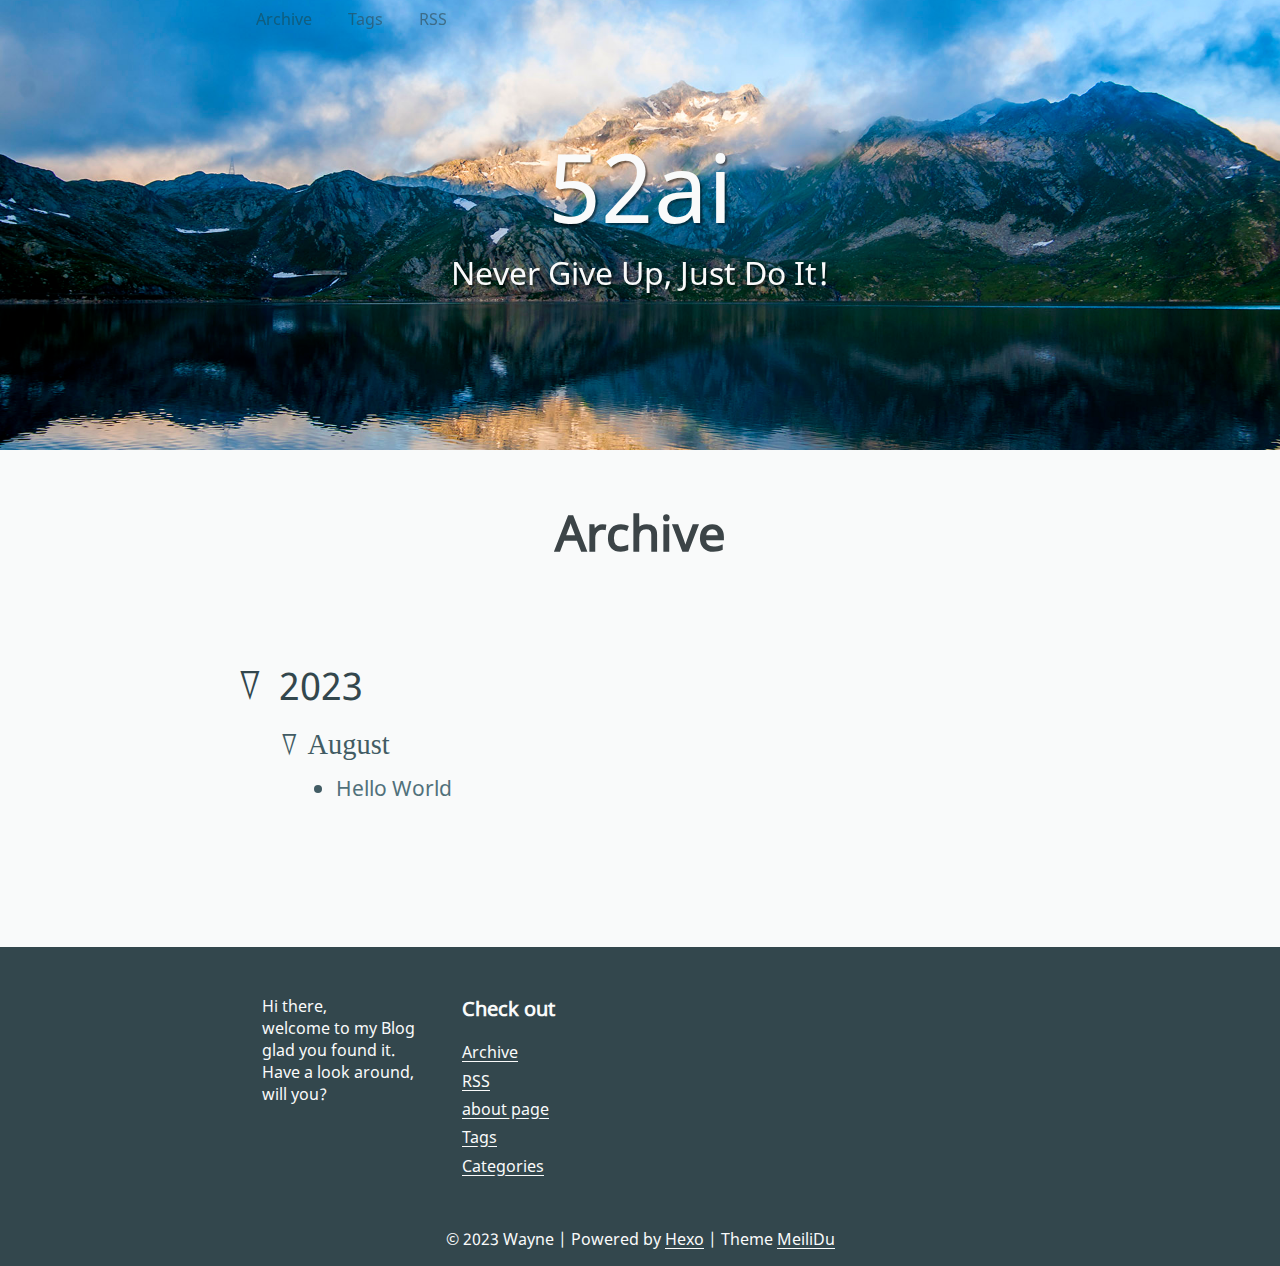
==== archives/index.html @ 832b268b "Site updated: 2023-08-03 15:36:37" ====
<!DOCTYPE html>
<html>

<head>
	<meta charset="utf-8">
	<meta name="viewport" content="width=device-width, initial-scale=1, maximum-scale=1">
	<meta name="theme-color" content="#33474d">
	<title>52ai</title>
	<link rel="stylesheet" href="/css/style.css" />
	
      <link rel="alternate" href="/atom.xml" title="52ai" type="application/atom+xml">
    
<meta name="generator" content="Hexo 6.3.0"></head>

<body>

	<header class="header">
		<nav class="header__nav">
			
				<a href="/archives" class="header__link">Archive</a>
			
				<a href="/tags" class="header__link">Tags</a>
			
				<a href="/atom.xml" class="header__link">RSS</a>
			
		</nav>
		<h1 class="header__title"><a href="/">52ai</a></h1>
		<h2 class="header__subtitle">Never Give Up, Just Do It!</h2>
	</header>

	<main>
		<h1>Archive</h1>





<ul class="archive">
	
	
		<li class="archive__year archive__expendable ">
			<span>2023</span>
			<ul>
				
					<li class="archive__month archive__expendable">
						<span>August</span>
						<ul>
							
								<li class="archive__entry"><a href="/2023/08/03/hello-world/">Hello World</a></li>
							
						</ul>
					</li>

				
			</ul>
		</li>
		
	
</ul>

<script>
	const expandables = document.querySelectorAll('.archive__expendable')
	for(let i = 0; i < expandables.length; i++) {
		expandables[i].addEventListener('click', (e) => {
			e.stopPropagation()
			expandables[i].classList.toggle('archive__expendable_collapsed')
		})
	}
</script>

	</main>

	<footer class="footer">
	<div class="footer-content">
		
	      <div class="footer__element">
	<p>Hi there, <br />welcome to my Blog glad you found it. Have a look around, will you?</p>
</div>

	    
	      <div class="footer__element">
	<h5>Check out</h5>
	<ul class="footer-links">
		<li class="footer-links__link"><a href="/archives">Archive</a></li>
		
		  <li class="footer-links__link"><a href="/atom.xml">RSS</a></li>
	    
		<li class="footer-links__link"><a href="/about">about page</a></li>
		<li class="footer-links__link"><a href="/tags">Tags</a></li>
		<li class="footer-links__link"><a href="/categories">Categories</a></li>
	</ul>
</div>

	    

		<div class="footer-credit">
			<span>© 2023 Wayne | Powered by <a target="_blank" rel="noopener" href="https://hexo.io/">Hexo</a> | Theme <a target="_blank" rel="noopener" href="https://github.com/HoverBaum/meilidu-hexo">MeiliDu</a></span>
		</div>

	</div>


</footer>



</body>

</html>
---- css/style.css ----
@font-face {
  font-family: "Noto Sans";
  src: url("fonts/Noto_Sans/NotoSans-Regular.ttf");
  font-weight: normal;
}
@font-face {
  font-family: "Noto Sans";
  src: url("fonts/Noto_Sans/NotoSans-Italic.ttf");
  font-style: italic;
}
@font-face {
  font-family: "Noto Serif";
  src: url("fonts/Noto_Serif/NotoSerif-Regular.ttf");
  font-style: normal;
}
@font-face {
  font-familiy: "Inconsolata";
  src: url("fonts/Inconsolata/Inconsolata-Regular.ttf");
}
html {
  font-size: 1em;
}
h1 {
  font-size: 3.0517578125em;
}
h2 {
  font-size: 2.44140625em;
}
h3 {
  font-size: 1.953125em;
}
h4 {
  font-size: 1.5625em;
}
h5 {
  font-size: 1.25em;
}
p {
  font-size: 1em;
}
@font-face {
  font-family: "Noto Sans";
  src: url("fonts/Noto_Sans/NotoSans-Regular.ttf");
  font-weight: normal;
}
@font-face {
  font-family: "Noto Sans";
  src: url("fonts/Noto_Sans/NotoSans-Italic.ttf");
  font-style: italic;
}
@font-face {
  font-family: "Noto Serif";
  src: url("fonts/Noto_Serif/NotoSerif-Regular.ttf");
  font-style: normal;
}
@font-face {
  font-familiy: "Inconsolata";
  src: url("fonts/Inconsolata/Inconsolata-Regular.ttf");
}
::-webkit-scrollbar {
  width: 0.5rem;
}
height: 0.5rem,
::-webkit-scrollbar-track {
  background-color: #f9fafa;
}
::-webkit-scrollbar-thumb {
  background-color: #33474d;
}
@font-face {
  font-family: "Noto Sans";
  src: url("fonts/Noto_Sans/NotoSans-Regular.ttf");
  font-weight: normal;
}
@font-face {
  font-family: "Noto Sans";
  src: url("fonts/Noto_Sans/NotoSans-Italic.ttf");
  font-style: italic;
}
@font-face {
  font-family: "Noto Serif";
  src: url("fonts/Noto_Serif/NotoSerif-Regular.ttf");
  font-style: normal;
}
@font-face {
  font-familiy: "Inconsolata";
  src: url("fonts/Inconsolata/Inconsolata-Regular.ttf");
}
article {
  width: 50rem;
  max-width: 100%;
  text-align: justify;
  margin: 0 2rem;
  margin-bottom: 2rem;
  position: relative;
}
@media only screen and (max-width: 40em) {
  article {
    width: 90%;
  }
  article h1 {
    overflow: hidden;
  }
  article p a {
    word-break: normal;
  }
  p a,
  blockquote a,
  figure a {
    word-break: break-all;
  }
}
article h1 {
  font-family: "Noto Serif", serif;
}
h1,
h2,
strong {
  color: #3c4447;
}
h1 a,
h2 a,
h3 a,
h4 a,
h5 a {
  font-style: normal;
}
h1,
h2,
h3,
h4,
h5 {
  margin-top: 1em;
  margin-bottom: 1rem;
  text-align: left;
}
article a {
  text-shadow: 0.03em 0 #f9fafa, -0.03em 0 #f9fafa, 0 0.03em #f9fafa, 0 -0.03em #f9fafa, 0.06em 0 #f9fafa, -0.06em 0 #f9fafa, 0.09em 0 #f9fafa, -0.09em 0 #f9fafa, 0.12em 0 #f9fafa, -0.12em 0 #f9fafa, 0.15em 0 #f9fafa, -0.15em 0 #f9fafa;
  background-image: linear-gradient(#33474d, #33474d);
  background-size: 1px 1px;
  background-repeat: repeat-x;
  background-position: 0% 95%;
  color: #33474d;
  text-decoration: none;
}
article a::selection {
  text-shadow: 0.03em 0 #33474d, -0.03em 0 #33474d, 0 0.03em #33474d, 0 -0.03em #33474d, 0.06em 0 #33474d, -0.06em 0 #33474d, 0.09em 0 #33474d, -0.09em 0 #33474d, 0.12em 0 #33474d, -0.12em 0 #33474d, 0.15em 0 #33474d, -0.15em 0 #33474d;
  background: #33474d;
}
article a::-moz-selection {
  text-shadow: 0.03em 0 #33474d, -0.03em 0 #33474d, 0 0.03em #33474d, 0 -0.03em #33474d, 0.06em 0 #33474d, -0.06em 0 #33474d, 0.09em 0 #33474d, -0.09em 0 #33474d, 0.12em 0 #33474d, -0.12em 0 #33474d, 0.15em 0 #33474d, -0.15em 0 #33474d;
  background: #33474d;
}
article a *,
article a *:after,
article a:after,
article a *:before,
article a:before {
  text-shadow: none;
}
article a:visited {
  color: #33474d;
}
article:hover .article__read-more-link {
  text-shadow: 0.03em 0 #f9fafa, -0.03em 0 #f9fafa, 0 0.03em #f9fafa, 0 -0.03em #f9fafa, 0.06em 0 #f9fafa, -0.06em 0 #f9fafa, 0.09em 0 #f9fafa, -0.09em 0 #f9fafa, 0.12em 0 #f9fafa, -0.12em 0 #f9fafa, 0.15em 0 #f9fafa, -0.15em 0 #f9fafa;
  background-image: linear-gradient(#0ba6d7, #0ba6d7);
  background-size: 1px 1px;
  background-repeat: repeat-x;
  background-position: 0% 95%;
  color: #0ba6d7;
  text-decoration: none;
}
article:hover .article__read-more-link::selection {
  text-shadow: 0.03em 0 #0ba6d7, -0.03em 0 #0ba6d7, 0 0.03em #0ba6d7, 0 -0.03em #0ba6d7, 0.06em 0 #0ba6d7, -0.06em 0 #0ba6d7, 0.09em 0 #0ba6d7, -0.09em 0 #0ba6d7, 0.12em 0 #0ba6d7, -0.12em 0 #0ba6d7, 0.15em 0 #0ba6d7, -0.15em 0 #0ba6d7;
  background: #0ba6d7;
}
article:hover .article__read-more-link::-moz-selection {
  text-shadow: 0.03em 0 #0ba6d7, -0.03em 0 #0ba6d7, 0 0.03em #0ba6d7, 0 -0.03em #0ba6d7, 0.06em 0 #0ba6d7, -0.06em 0 #0ba6d7, 0.09em 0 #0ba6d7, -0.09em 0 #0ba6d7, 0.12em 0 #0ba6d7, -0.12em 0 #0ba6d7, 0.15em 0 #0ba6d7, -0.15em 0 #0ba6d7;
  background: #0ba6d7;
}
article:hover .article__read-more-link *,
article:hover .article__read-more-link *:after,
article:hover .article__read-more-link:after,
article:hover .article__read-more-link *:before,
article:hover .article__read-more-link:before {
  text-shadow: none;
}
article:hover .article__read-more-link:visited {
  color: #0ba6d7;
}
@media only screen and (max-width: 64em) {
  article .article__read-more-link {
    text-shadow: 0.03em 0 #f9fafa, -0.03em 0 #f9fafa, 0 0.03em #f9fafa, 0 -0.03em #f9fafa, 0.06em 0 #f9fafa, -0.06em 0 #f9fafa, 0.09em 0 #f9fafa, -0.09em 0 #f9fafa, 0.12em 0 #f9fafa, -0.12em 0 #f9fafa, 0.15em 0 #f9fafa, -0.15em 0 #f9fafa;
    background-image: linear-gradient(#0ba6d7, #0ba6d7);
    background-size: 1px 1px;
    background-repeat: repeat-x;
    background-position: 0% 95%;
    color: #0ba6d7;
    text-decoration: none;
  }
  article .article__read-more-link::selection {
    text-shadow: 0.03em 0 #0ba6d7, -0.03em 0 #0ba6d7, 0 0.03em #0ba6d7, 0 -0.03em #0ba6d7, 0.06em 0 #0ba6d7, -0.06em 0 #0ba6d7, 0.09em 0 #0ba6d7, -0.09em 0 #0ba6d7, 0.12em 0 #0ba6d7, -0.12em 0 #0ba6d7, 0.15em 0 #0ba6d7, -0.15em 0 #0ba6d7;
    background: #0ba6d7;
  }
  article .article__read-more-link::-moz-selection {
    text-shadow: 0.03em 0 #0ba6d7, -0.03em 0 #0ba6d7, 0 0.03em #0ba6d7, 0 -0.03em #0ba6d7, 0.06em 0 #0ba6d7, -0.06em 0 #0ba6d7, 0.09em 0 #0ba6d7, -0.09em 0 #0ba6d7, 0.12em 0 #0ba6d7, -0.12em 0 #0ba6d7, 0.15em 0 #0ba6d7, -0.15em 0 #0ba6d7;
    background: #0ba6d7;
  }
  article .article__read-more-link *,
  article .article__read-more-link *:after,
  article .article__read-more-link:after,
  article .article__read-more-link *:before,
  article .article__read-more-link:before {
    text-shadow: none;
  }
  article .article__read-more-link:visited {
    color: #0ba6d7;
  }
}
article h1 a:hover {
  text-shadow: 0.03em 0 #f9fafa, -0.03em 0 #f9fafa, 0 0.03em #f9fafa, 0 -0.03em #f9fafa, 0.06em 0 #f9fafa, -0.06em 0 #f9fafa, 0.09em 0 #f9fafa, -0.09em 0 #f9fafa, 0.12em 0 #f9fafa, -0.12em 0 #f9fafa, 0.15em 0 #f9fafa, -0.15em 0 #f9fafa;
  background-image: linear-gradient(#3c4447, #3c4447);
  background-size: 1px 1px;
  background-repeat: repeat-x;
  background-position: 0% 95%;
  color: #3c4447;
  text-decoration: none;
}
article h1 a:hover::selection {
  text-shadow: 0.03em 0 #3c4447, -0.03em 0 #3c4447, 0 0.03em #3c4447, 0 -0.03em #3c4447, 0.06em 0 #3c4447, -0.06em 0 #3c4447, 0.09em 0 #3c4447, -0.09em 0 #3c4447, 0.12em 0 #3c4447, -0.12em 0 #3c4447, 0.15em 0 #3c4447, -0.15em 0 #3c4447;
  background: #3c4447;
}
article h1 a:hover::-moz-selection {
  text-shadow: 0.03em 0 #3c4447, -0.03em 0 #3c4447, 0 0.03em #3c4447, 0 -0.03em #3c4447, 0.06em 0 #3c4447, -0.06em 0 #3c4447, 0.09em 0 #3c4447, -0.09em 0 #3c4447, 0.12em 0 #3c4447, -0.12em 0 #3c4447, 0.15em 0 #3c4447, -0.15em 0 #3c4447;
  background: #3c4447;
}
article h1 a:hover *,
article h1 a:hover *:after,
article h1 a:hover:after,
article h1 a:hover *:before,
article h1 a:hover:before {
  text-shadow: none;
}
article h1 a:hover:visited {
  color: #3c4447;
}
article h1 a {
  background: inherit;
}
ul,
ol {
  margin: 0.5rem 0;
}
li {
  padding: 0.2rem 0;
}
.figure {
  margin: 2rem 0;
}
.figure__caption {
  text-align: center;
  font-size: 0.8em;
  margin-top: 0.2em;
}
img {
  max-width: 100%;
  margin: 0 auto;
  display: block;
  border-radius: 0.2rem;
}
.highlight {
  margin: 0;
  margin-bottom: 1rem;
}
blockquote {
  color: #3c4447;
  border-left: 0.7rem solid #2a4a54;
  margin: 2rem 1rem;
  padding: 0.5rem 1rem;
  quotes: "\201C" "\201D" "\2018" "\2019";
}
blockquote:before {
  color: #2a4a54;
  content: "\201C" /*Unicode for Left Double Quote*/;
  font-size: 4em;
  line-height: 0.1em;
  margin-right: 0.25em;
  vertical-align: -0.4em;
}
blockquote p {
  display: inline;
  font-family: "Noto Serif", serif;
}
blockquote cite:before {
  content: "\2014 \2009";
}
article:hover blockquote a {
  color: currentColor;
}
article blockquote a:hover {
  text-shadow: 0.03em 0 #f9fafa, -0.03em 0 #f9fafa, 0 0.03em #f9fafa, 0 -0.03em #f9fafa, 0.06em 0 #f9fafa, -0.06em 0 #f9fafa, 0.09em 0 #f9fafa, -0.09em 0 #f9fafa, 0.12em 0 #f9fafa, -0.12em 0 #f9fafa, 0.15em 0 #f9fafa, -0.15em 0 #f9fafa;
  background-image: linear-gradient(#0ba6d7, #0ba6d7);
  background-size: 1px 1px;
  background-repeat: repeat-x;
  background-position: 0% 95%;
  color: #0ba6d7;
  text-decoration: none;
}
article blockquote a:hover::selection {
  text-shadow: 0.03em 0 #0ba6d7, -0.03em 0 #0ba6d7, 0 0.03em #0ba6d7, 0 -0.03em #0ba6d7, 0.06em 0 #0ba6d7, -0.06em 0 #0ba6d7, 0.09em 0 #0ba6d7, -0.09em 0 #0ba6d7, 0.12em 0 #0ba6d7, -0.12em 0 #0ba6d7, 0.15em 0 #0ba6d7, -0.15em 0 #0ba6d7;
  background: #0ba6d7;
}
article blockquote a:hover::-moz-selection {
  text-shadow: 0.03em 0 #0ba6d7, -0.03em 0 #0ba6d7, 0 0.03em #0ba6d7, 0 -0.03em #0ba6d7, 0.06em 0 #0ba6d7, -0.06em 0 #0ba6d7, 0.09em 0 #0ba6d7, -0.09em 0 #0ba6d7, 0.12em 0 #0ba6d7, -0.12em 0 #0ba6d7, 0.15em 0 #0ba6d7, -0.15em 0 #0ba6d7;
  background: #0ba6d7;
}
article blockquote a:hover *,
article blockquote a:hover *:after,
article blockquote a:hover:after,
article blockquote a:hover *:before,
article blockquote a:hover:before {
  text-shadow: none;
}
article blockquote a:hover:visited {
  color: #0ba6d7;
}
table {
  width: 100%;
  border-spacing: 0;
}
table th {
  border-bottom: 1px solid #3c4447;
  padding: 0.8rem;
}
table td {
  padding: 0.8rem;
  border-bottom: 1px solid #d6dbdc;
}
table tbody tr:hover {
  background-color: #e4f7fe;
}
.article__tag-link:before {
  content: '#';
}
.article__infos {
  font-size: 0.7rem;
  position: absolute;
  left: -8.5rem;
  width: 8rem;
  text-align: right;
}
.article__infos a {
  text-shadow: none;
  background: inherit;
}
@media only screen and (max-width: 64em) {
  .article__infos {
    position: relative;
    left: 0;
    text-align: left;
    width: auto;
  }
  .article__infos br {
    display: none;
  }
  .article__infos span {
    margin-right: 1em;
  }
}
.post__info span {
  margin-right: 1em;
}
iframe {
  width: 100%;
  height: 28.125rem;
}
.pullquote {
  width: 45%;
  margin: 0;
}
.pullquote.left {
  margin-left: 0.5em;
  margin-right: 1em;
  float: left;
}
.pullquote.right {
  margin-left: 1em;
  margin-right: 0.5em;
  float: right;
}
article .different-posts {
  margin-top: 4rem;
}
@font-face {
  font-family: "Noto Sans";
  src: url("fonts/Noto_Sans/NotoSans-Regular.ttf");
  font-weight: normal;
}
@font-face {
  font-family: "Noto Sans";
  src: url("fonts/Noto_Sans/NotoSans-Italic.ttf");
  font-style: italic;
}
@font-face {
  font-family: "Noto Serif";
  src: url("fonts/Noto_Serif/NotoSerif-Regular.ttf");
  font-style: normal;
}
@font-face {
  font-familiy: "Inconsolata";
  src: url("fonts/Inconsolata/Inconsolata-Regular.ttf");
}
.header {
  background-image: url("../img/header.jpg");
  background-position: center;
  background-repeat: no-repeat;
  background-size: cover;
  width: 100%;
  height: 50vh;
  display: block;
  box-sizing: border-box;
  -webkit-filter: saturate(120%);
  -moz-filter: saturate(120%);
  filter: saturate(120%);
  position: relative;
}
@media only screen and (orientation: landscape) and (max-width: 64em) {
  .header {
    height: 100vh;
  }
}
.header__title {
  font-size: 6rem;
  text-align: center;
  color: #f9fafa;
  text-shadow: 2px 2px 2px rgba(0,0,0,0.5);
  margin: 0;
  padding: 0;
  font-weight: 300;
  margin-top: 10vh;
}
@media only screen and (max-width: 40em) {
  .header__title {
    font-size: 4rem;
  }
  .header__subtitle {
    font-size: 1.5rem;
  }
}
.header__title a {
  color: #f9fafa;
}
.header__title a:hover {
  text-shadow: 0.03em 0 rgba(0,0,0,0), -0.03em 0 rgba(0,0,0,0), 0 0.03em rgba(0,0,0,0), 0 -0.03em rgba(0,0,0,0), 0.06em 0 rgba(0,0,0,0), -0.06em 0 rgba(0,0,0,0), 0.09em 0 rgba(0,0,0,0), -0.09em 0 rgba(0,0,0,0), 0.12em 0 rgba(0,0,0,0), -0.12em 0 rgba(0,0,0,0), 0.15em 0 rgba(0,0,0,0), -0.15em 0 rgba(0,0,0,0);
  background-image: linear-gradient(#f9fafa, #f9fafa);
  background-size: 1px 1px;
  background-repeat: repeat-x;
  background-position: 0% 95%;
  color: #f9fafa;
  text-decoration: none;
}
.header__title a:hover::selection {
  text-shadow: 0.03em 0 #f9fafa, -0.03em 0 #f9fafa, 0 0.03em #f9fafa, 0 -0.03em #f9fafa, 0.06em 0 #f9fafa, -0.06em 0 #f9fafa, 0.09em 0 #f9fafa, -0.09em 0 #f9fafa, 0.12em 0 #f9fafa, -0.12em 0 #f9fafa, 0.15em 0 #f9fafa, -0.15em 0 #f9fafa;
  background: #f9fafa;
}
.header__title a:hover::-moz-selection {
  text-shadow: 0.03em 0 #f9fafa, -0.03em 0 #f9fafa, 0 0.03em #f9fafa, 0 -0.03em #f9fafa, 0.06em 0 #f9fafa, -0.06em 0 #f9fafa, 0.09em 0 #f9fafa, -0.09em 0 #f9fafa, 0.12em 0 #f9fafa, -0.12em 0 #f9fafa, 0.15em 0 #f9fafa, -0.15em 0 #f9fafa;
  background: #f9fafa;
}
.header__title a:hover *,
.header__title a:hover *:after,
.header__title a:hover:after,
.header__title a:hover *:before,
.header__title a:hover:before {
  text-shadow: none;
}
.header__title a:hover:visited {
  color: #f9fafa;
}
.header__subtitle {
  margin: 0;
  padding: 0;
  font-size: 2rem;
  text-align: center;
  color: #f9fafa;
  text-shadow: 2px 2px 2px rgba(0,0,0,0.5);
  font-weight: 300;
}
.header__nav {
  width: 50rem;
  max-width: 100%;
  margin: 0 auto;
  margin-top: 0.5rem;
}
.header__link {
  margin: 0 1rem;
  opacity: 0.6;
}
.header__link:hover {
  text-shadow: 0.03em 0 rgba(0,0,0,0), -0.03em 0 rgba(0,0,0,0), 0 0.03em rgba(0,0,0,0), 0 -0.03em rgba(0,0,0,0), 0.06em 0 rgba(0,0,0,0), -0.06em 0 rgba(0,0,0,0), 0.09em 0 rgba(0,0,0,0), -0.09em 0 rgba(0,0,0,0), 0.12em 0 rgba(0,0,0,0), -0.12em 0 rgba(0,0,0,0), 0.15em 0 rgba(0,0,0,0), -0.15em 0 rgba(0,0,0,0);
  background-image: linear-gradient(#33474d, #33474d);
  background-size: 1px 1px;
  background-repeat: repeat-x;
  background-position: 0% 95%;
  color: #33474d;
  text-decoration: none;
  opacity: 1;
}
.header__link:hover::selection {
  text-shadow: 0.03em 0 #33474d, -0.03em 0 #33474d, 0 0.03em #33474d, 0 -0.03em #33474d, 0.06em 0 #33474d, -0.06em 0 #33474d, 0.09em 0 #33474d, -0.09em 0 #33474d, 0.12em 0 #33474d, -0.12em 0 #33474d, 0.15em 0 #33474d, -0.15em 0 #33474d;
  background: #33474d;
}
.header__link:hover::-moz-selection {
  text-shadow: 0.03em 0 #33474d, -0.03em 0 #33474d, 0 0.03em #33474d, 0 -0.03em #33474d, 0.06em 0 #33474d, -0.06em 0 #33474d, 0.09em 0 #33474d, -0.09em 0 #33474d, 0.12em 0 #33474d, -0.12em 0 #33474d, 0.15em 0 #33474d, -0.15em 0 #33474d;
  background: #33474d;
}
.header__link:hover *,
.header__link:hover *:after,
.header__link:hover:after,
.header__link:hover *:before,
.header__link:hover:before {
  text-shadow: none;
}
.header__link:hover:visited {
  color: #33474d;
}
@font-face {
  font-family: "Noto Sans";
  src: url("fonts/Noto_Sans/NotoSans-Regular.ttf");
  font-weight: normal;
}
@font-face {
  font-family: "Noto Sans";
  src: url("fonts/Noto_Sans/NotoSans-Italic.ttf");
  font-style: italic;
}
@font-face {
  font-family: "Noto Serif";
  src: url("fonts/Noto_Serif/NotoSerif-Regular.ttf");
  font-style: normal;
}
@font-face {
  font-familiy: "Inconsolata";
  src: url("fonts/Inconsolata/Inconsolata-Regular.ttf");
}
.footer {
  background-color: #33474d;
  color: #f9fafa;
  padding-top: 2rem;
  padding-bottom: 1rem;
  display: flex;
  flex-direction: row;
  justify-content: center;
}
.footer p {
  margin: 0;
  max-width: 100%;
}
.footer-content {
  display: flex;
  flex-direction: row;
  justify-content: flex-start;
  flex-wrap: wrap;
  width: contentWidth;
}
.footer__element {
  padding: 1rem;
  width: 12.5rem;
  box-sizing: border-box;
}
.footer__element h5 {
  margin-top: 0;
}
@media only screen and (max-width: 40em) {
  .footer__element {
    width: 100%;
    font-size: 1.2rem;
  }
}
@media only screen and (min-width: 40.063em) and (max-width: 64em) {
  .footer__element {
    width: 50%;
    font-size: 1.2rem;
  }
}
.footer-links {
  margin: 0;
  padding: 0;
}
.footer-links__link {
  list-style-type: none;
}
.footer a {
  text-shadow: 0.03em 0 #33474d, -0.03em 0 #33474d, 0 0.03em #33474d, 0 -0.03em #33474d, 0.06em 0 #33474d, -0.06em 0 #33474d, 0.09em 0 #33474d, -0.09em 0 #33474d, 0.12em 0 #33474d, -0.12em 0 #33474d, 0.15em 0 #33474d, -0.15em 0 #33474d;
  background-image: linear-gradient(#f9fafa, #f9fafa);
  background-size: 1px 1px;
  background-repeat: repeat-x;
  background-position: 0% 95%;
  color: #f9fafa;
  text-decoration: none;
}
.footer a::selection {
  text-shadow: 0.03em 0 #f9fafa, -0.03em 0 #f9fafa, 0 0.03em #f9fafa, 0 -0.03em #f9fafa, 0.06em 0 #f9fafa, -0.06em 0 #f9fafa, 0.09em 0 #f9fafa, -0.09em 0 #f9fafa, 0.12em 0 #f9fafa, -0.12em 0 #f9fafa, 0.15em 0 #f9fafa, -0.15em 0 #f9fafa;
  background: #f9fafa;
}
.footer a::-moz-selection {
  text-shadow: 0.03em 0 #f9fafa, -0.03em 0 #f9fafa, 0 0.03em #f9fafa, 0 -0.03em #f9fafa, 0.06em 0 #f9fafa, -0.06em 0 #f9fafa, 0.09em 0 #f9fafa, -0.09em 0 #f9fafa, 0.12em 0 #f9fafa, -0.12em 0 #f9fafa, 0.15em 0 #f9fafa, -0.15em 0 #f9fafa;
  background: #f9fafa;
}
.footer a *,
.footer a *:after,
.footer a:after,
.footer a *:before,
.footer a:before {
  text-shadow: none;
}
.footer a:visited {
  color: #f9fafa;
}
.footer a:hover {
  text-shadow: 0.03em 0 #33474d, -0.03em 0 #33474d, 0 0.03em #33474d, 0 -0.03em #33474d, 0.06em 0 #33474d, -0.06em 0 #33474d, 0.09em 0 #33474d, -0.09em 0 #33474d, 0.12em 0 #33474d, -0.12em 0 #33474d, 0.15em 0 #33474d, -0.15em 0 #33474d;
  background-image: linear-gradient(#0ba6d7, #0ba6d7);
  background-size: 1px 1px;
  background-repeat: repeat-x;
  background-position: 0% 95%;
  color: #0ba6d7;
  text-decoration: none;
}
.footer a:hover::selection {
  text-shadow: 0.03em 0 #0ba6d7, -0.03em 0 #0ba6d7, 0 0.03em #0ba6d7, 0 -0.03em #0ba6d7, 0.06em 0 #0ba6d7, -0.06em 0 #0ba6d7, 0.09em 0 #0ba6d7, -0.09em 0 #0ba6d7, 0.12em 0 #0ba6d7, -0.12em 0 #0ba6d7, 0.15em 0 #0ba6d7, -0.15em 0 #0ba6d7;
  background: #0ba6d7;
}
.footer a:hover::-moz-selection {
  text-shadow: 0.03em 0 #0ba6d7, -0.03em 0 #0ba6d7, 0 0.03em #0ba6d7, 0 -0.03em #0ba6d7, 0.06em 0 #0ba6d7, -0.06em 0 #0ba6d7, 0.09em 0 #0ba6d7, -0.09em 0 #0ba6d7, 0.12em 0 #0ba6d7, -0.12em 0 #0ba6d7, 0.15em 0 #0ba6d7, -0.15em 0 #0ba6d7;
  background: #0ba6d7;
}
.footer a:hover *,
.footer a:hover *:after,
.footer a:hover:after,
.footer a:hover *:before,
.footer a:hover:before {
  text-shadow: none;
}
.footer a:hover:visited {
  color: #0ba6d7;
}
.footer-credit {
  margin-top: 2rem;
  width: 100%;
  display: block;
  text-align: center;
}
@font-face {
  font-family: "Noto Sans";
  src: url("fonts/Noto_Sans/NotoSans-Regular.ttf");
  font-weight: normal;
}
@font-face {
  font-family: "Noto Sans";
  src: url("fonts/Noto_Sans/NotoSans-Italic.ttf");
  font-style: italic;
}
@font-face {
  font-family: "Noto Serif";
  src: url("fonts/Noto_Serif/NotoSerif-Regular.ttf");
  font-style: normal;
}
@font-face {
  font-familiy: "Inconsolata";
  src: url("fonts/Inconsolata/Inconsolata-Regular.ttf");
}
article pre,
article .highlight {
  background: #ebefef;
  padding: 15px;
  overflow: auto;
  color: #333;
}
article pre a,
article .highlight a {
  text-shadow: 0.03em 0 #ebefef, -0.03em 0 #ebefef, 0 0.03em #ebefef, 0 -0.03em #ebefef, 0.06em 0 #ebefef, -0.06em 0 #ebefef, 0.09em 0 #ebefef, -0.09em 0 #ebefef, 0.12em 0 #ebefef, -0.12em 0 #ebefef, 0.15em 0 #ebefef, -0.15em 0 #ebefef;
  background-image: linear-gradient(#0ba6d7, #0ba6d7);
  background-size: 1px 1px;
  background-repeat: repeat-x;
  background-position: 0% 95%;
  color: #0ba6d7;
  text-decoration: none;
}
article pre a::selection,
article .highlight a::selection {
  text-shadow: 0.03em 0 #0ba6d7, -0.03em 0 #0ba6d7, 0 0.03em #0ba6d7, 0 -0.03em #0ba6d7, 0.06em 0 #0ba6d7, -0.06em 0 #0ba6d7, 0.09em 0 #0ba6d7, -0.09em 0 #0ba6d7, 0.12em 0 #0ba6d7, -0.12em 0 #0ba6d7, 0.15em 0 #0ba6d7, -0.15em 0 #0ba6d7;
  background: #0ba6d7;
}
article pre a::-moz-selection,
article .highlight a::-moz-selection {
  text-shadow: 0.03em 0 #0ba6d7, -0.03em 0 #0ba6d7, 0 0.03em #0ba6d7, 0 -0.03em #0ba6d7, 0.06em 0 #0ba6d7, -0.06em 0 #0ba6d7, 0.09em 0 #0ba6d7, -0.09em 0 #0ba6d7, 0.12em 0 #0ba6d7, -0.12em 0 #0ba6d7, 0.15em 0 #0ba6d7, -0.15em 0 #0ba6d7;
  background: #0ba6d7;
}
article pre a *,
article .highlight a *,
article pre a *:after,
article .highlight a *:after,
article pre a:after,
article .highlight a:after,
article pre a *:before,
article .highlight a *:before,
article pre a:before,
article .highlight a:before {
  text-shadow: none;
}
article pre a:visited,
article .highlight a:visited {
  color: #0ba6d7;
}
article .highlight .gutter pre,
article .gist .gist-file .gist-data .line-numbers {
  color: #666;
}
code {
  background-color: #ebefef;
  border-radius: 0.2em;
}
.highlight .line.marked {
  background-color: #d1dada;
}
article pre,
article code {
  font-family: "Inconsolata", monospace;
}
article code {
  background: color-background;
  text-shadow: 0 1px #fff;
  padding: 0 0.3em;
}
article pre code {
  background: none;
  text-shadow: none;
  padding: 0;
}
article .highlight pre {
  border: none;
  margin: 0;
  padding: 0;
}
article .highlight table {
  margin: 0;
  width: auto;
}
article .highlight td {
  border: none;
  padding: 0;
}
article .highlight figcaption {
  font-size: 0.85em;
  color: #999;
  line-height: 1em;
  margin-bottom: 1em;
  display: flex;
  flex-direction: row;
  justify-content: space-between;
}
article .highlight .gutter pre {
  text-align: right;
  padding-right: 20px;
}
article .gist {
  border-style: solid;
  border-color: #99c0cc;
  border-width: 1px 0;
  background: #f9fafa;
}
article .gist .gist-file {
  border: none;
  font-family: font-mono;
  margin: 0;
}
article .gist .gist-file .gist-data {
  background: none;
  border: none;
}
article .gist .gist-file .gist-data .line-numbers {
  background: none;
  border: none;
  padding: 0 20px 0 0;
}
article .gist .gist-file .gist-data .line-data {
  padding: 0 !important;
}
article .gist .gist-file .highlight {
  margin: 0;
  padding: 0;
  border: none;
}
article .gist .gist-file .gist-meta {
  background: #f9fafa;
  color: #999;
  font: 0.85em font-sans;
  text-shadow: 0 0;
  padding: 0;
  margin-top: 1em;
  margin-left: article-padding;
}
pre .comment,
pre .title {
  color: #999;
}
pre .variable,
pre .attribute,
pre .tag,
pre .regexp,
pre .ruby .constant,
pre .xml .tag .title,
pre .xml .pi,
pre .xml .doctype,
pre .html .doctype,
pre .css .id,
pre .css .class,
pre .css .pseudo {
  color: #a626a4;
}
pre .number,
pre .preprocessor,
pre .built_in,
pre .literal,
pre .params,
pre .constant {
  color: #986801;
}
pre .class,
pre .ruby .class .title,
pre .css .rules .attribute {
  color: #50a14f;
}
pre .string,
pre .value,
pre .inheritance,
pre .header,
pre .ruby .symbol,
pre .xml .cdata {
  color: #50a14f;
}
pre .css .hexcolor {
  color: #6cc;
}
pre .function,
pre .python .decorator,
pre .python .title,
pre .ruby .function .title,
pre .ruby .title .keyword,
pre .perl .sub,
pre .javascript .title,
pre .coffeescript .title {
  color: #a626a4;
}
pre .keyword,
pre .javascript .function {
  color: #a626a4;
}
@font-face {
  font-family: "Noto Sans";
  src: url("fonts/Noto_Sans/NotoSans-Regular.ttf");
  font-weight: normal;
}
@font-face {
  font-family: "Noto Sans";
  src: url("fonts/Noto_Sans/NotoSans-Italic.ttf");
  font-style: italic;
}
@font-face {
  font-family: "Noto Serif";
  src: url("fonts/Noto_Serif/NotoSerif-Regular.ttf");
  font-style: normal;
}
@font-face {
  font-familiy: "Inconsolata";
  src: url("fonts/Inconsolata/Inconsolata-Regular.ttf");
}
.archive {
  width: 50rem;
  max-width: 100%;
  padding: 3rem;
  display: block;
  font-size: 2.369rem;
}
.archive li {
  list-style-type: none;
  cursor: pointer;
}
.archive__year > span:hover {
  text-shadow: 0.03em 0 #f9fafa, -0.03em 0 #f9fafa, 0 0.03em #f9fafa, 0 -0.03em #f9fafa, 0.06em 0 #f9fafa, -0.06em 0 #f9fafa, 0.09em 0 #f9fafa, -0.09em 0 #f9fafa, 0.12em 0 #f9fafa, -0.12em 0 #f9fafa, 0.15em 0 #f9fafa, -0.15em 0 #f9fafa;
  background-image: linear-gradient(#33474d, #33474d);
  background-size: 1px 1px;
  background-repeat: repeat-x;
  background-position: 0% 95%;
  color: #33474d;
  text-decoration: none;
}
.archive__year > span:hover::selection {
  text-shadow: 0.03em 0 #33474d, -0.03em 0 #33474d, 0 0.03em #33474d, 0 -0.03em #33474d, 0.06em 0 #33474d, -0.06em 0 #33474d, 0.09em 0 #33474d, -0.09em 0 #33474d, 0.12em 0 #33474d, -0.12em 0 #33474d, 0.15em 0 #33474d, -0.15em 0 #33474d;
  background: #33474d;
}
.archive__year > span:hover::-moz-selection {
  text-shadow: 0.03em 0 #33474d, -0.03em 0 #33474d, 0 0.03em #33474d, 0 -0.03em #33474d, 0.06em 0 #33474d, -0.06em 0 #33474d, 0.09em 0 #33474d, -0.09em 0 #33474d, 0.12em 0 #33474d, -0.12em 0 #33474d, 0.15em 0 #33474d, -0.15em 0 #33474d;
  background: #33474d;
}
.archive__year > span:hover *,
.archive__year > span:hover *:after,
.archive__year > span:hover:after,
.archive__year > span:hover *:before,
.archive__year > span:hover:before {
  text-shadow: none;
}
.archive__year > span:hover:visited {
  color: #33474d;
}
.archive__month {
  font-family: fonstSerif;
  font-size: 1.777rem;
  color: #425c64;
}
.archive__month > span:hover {
  text-shadow: 0.03em 0 #f9fafa, -0.03em 0 #f9fafa, 0 0.03em #f9fafa, 0 -0.03em #f9fafa, 0.06em 0 #f9fafa, -0.06em 0 #f9fafa, 0.09em 0 #f9fafa, -0.09em 0 #f9fafa, 0.12em 0 #f9fafa, -0.12em 0 #f9fafa, 0.15em 0 #f9fafa, -0.15em 0 #f9fafa;
  background-image: linear-gradient(#425c64, #425c64);
  background-size: 1px 1px;
  background-repeat: repeat-x;
  background-position: 0% 95%;
  color: #425c64;
  text-decoration: none;
}
.archive__month > span:hover::selection {
  text-shadow: 0.03em 0 #425c64, -0.03em 0 #425c64, 0 0.03em #425c64, 0 -0.03em #425c64, 0.06em 0 #425c64, -0.06em 0 #425c64, 0.09em 0 #425c64, -0.09em 0 #425c64, 0.12em 0 #425c64, -0.12em 0 #425c64, 0.15em 0 #425c64, -0.15em 0 #425c64;
  background: #425c64;
}
.archive__month > span:hover::-moz-selection {
  text-shadow: 0.03em 0 #425c64, -0.03em 0 #425c64, 0 0.03em #425c64, 0 -0.03em #425c64, 0.06em 0 #425c64, -0.06em 0 #425c64, 0.09em 0 #425c64, -0.09em 0 #425c64, 0.12em 0 #425c64, -0.12em 0 #425c64, 0.15em 0 #425c64, -0.15em 0 #425c64;
  background: #425c64;
}
.archive__month > span:hover *,
.archive__month > span:hover *:after,
.archive__month > span:hover:after,
.archive__month > span:hover *:before,
.archive__month > span:hover:before {
  text-shadow: none;
}
.archive__month > span:hover:visited {
  color: #425c64;
}
.archive .archive__entry {
  font-family: "Noto Sans", sans-serif;
  list-style-type: disc;
  font-size: 1.333rem;
  margin-left: 1rem;
}
.archive__entry > a {
  color: #51717b;
}
.archive__entry > a:hover {
  text-shadow: 0.03em 0 #f9fafa, -0.03em 0 #f9fafa, 0 0.03em #f9fafa, 0 -0.03em #f9fafa, 0.06em 0 #f9fafa, -0.06em 0 #f9fafa, 0.09em 0 #f9fafa, -0.09em 0 #f9fafa, 0.12em 0 #f9fafa, -0.12em 0 #f9fafa, 0.15em 0 #f9fafa, -0.15em 0 #f9fafa;
  background-image: linear-gradient(#51717b, #51717b);
  background-size: 1px 1px;
  background-repeat: repeat-x;
  background-position: 0% 95%;
  color: #51717b;
  text-decoration: none;
}
.archive__entry > a:hover::selection {
  text-shadow: 0.03em 0 #51717b, -0.03em 0 #51717b, 0 0.03em #51717b, 0 -0.03em #51717b, 0.06em 0 #51717b, -0.06em 0 #51717b, 0.09em 0 #51717b, -0.09em 0 #51717b, 0.12em 0 #51717b, -0.12em 0 #51717b, 0.15em 0 #51717b, -0.15em 0 #51717b;
  background: #51717b;
}
.archive__entry > a:hover::-moz-selection {
  text-shadow: 0.03em 0 #51717b, -0.03em 0 #51717b, 0 0.03em #51717b, 0 -0.03em #51717b, 0.06em 0 #51717b, -0.06em 0 #51717b, 0.09em 0 #51717b, -0.09em 0 #51717b, 0.12em 0 #51717b, -0.12em 0 #51717b, 0.15em 0 #51717b, -0.15em 0 #51717b;
  background: #51717b;
}
.archive__entry > a:hover *,
.archive__entry > a:hover *:after,
.archive__entry > a:hover:after,
.archive__entry > a:hover *:before,
.archive__entry > a:hover:before {
  text-shadow: none;
}
.archive__entry > a:hover:visited {
  color: #51717b;
}
.archive__expendable {
  margin-top: 0.5em;
  height: auto;
}
.archive__expendable:before {
  content: "▻";
  display: inline-block;
  -webkit-transform: rotate(90deg);
  -moz-transform: rotate(90deg);
  -o-transform: rotate(90deg);
  -ms-transform: rotate(90deg);
  transform: rotate(90deg);
}
.archive__expendable.archive__expendable_collapsed {
  height: 1.3em;
  overflow-y: hidden;
}
.archive__expendable.archive__expendable_collapsed:before {
  -webkit-transform: rotate(0deg);
  -moz-transform: rotate(0deg);
  -o-transform: rotate(0deg);
  -ms-transform: rotate(0deg);
  transform: rotate(0deg);
}
.archive__expendable.archive__expendable_disabled span:hover {
  cursor: default;
  text-shadow: none;
  background-image: none;
}
.archive__expendable.archive__expendable_disabled:before {
  content: "";
}
body,
html {
  padding: 0;
  margin: 0;
  background-color: #f9fafa;
}
body {
  font-family: "Noto Sans";
  color: #33474d;
  display: flex;
  flex-direction: column;
}
@media only screen and (max-width: 40em) {
  html {
    font-size: 90%;
  }
}
main {
  width: 100%;
  padding-bottom: 4rem;
  display: flex;
  flex-grow: 1;
  flex-direction: row;
  justify-content: center;
  flex-wrap: wrap;
}
main > h1 {
  width: 100%;
  text-align: center;
}
a {
  text-decoration: none;
  color: #33474d;
}
a:visited {
  color: currentColor;
}
a:hover {
  text-shadow: 0.03em 0 #f9fafa, -0.03em 0 #f9fafa, 0 0.03em #f9fafa, 0 -0.03em #f9fafa, 0.06em 0 #f9fafa, -0.06em 0 #f9fafa, 0.09em 0 #f9fafa, -0.09em 0 #f9fafa, 0.12em 0 #f9fafa, -0.12em 0 #f9fafa, 0.15em 0 #f9fafa, -0.15em 0 #f9fafa;
  background-image: linear-gradient(#0ba6d7, #0ba6d7);
  background-size: 1px 1px;
  background-repeat: repeat-x;
  background-position: 0% 95%;
  color: #0ba6d7;
  text-decoration: none;
}
a:hover::selection {
  text-shadow: 0.03em 0 #0ba6d7, -0.03em 0 #0ba6d7, 0 0.03em #0ba6d7, 0 -0.03em #0ba6d7, 0.06em 0 #0ba6d7, -0.06em 0 #0ba6d7, 0.09em 0 #0ba6d7, -0.09em 0 #0ba6d7, 0.12em 0 #0ba6d7, -0.12em 0 #0ba6d7, 0.15em 0 #0ba6d7, -0.15em 0 #0ba6d7;
  background: #0ba6d7;
}
a:hover::-moz-selection {
  text-shadow: 0.03em 0 #0ba6d7, -0.03em 0 #0ba6d7, 0 0.03em #0ba6d7, 0 -0.03em #0ba6d7, 0.06em 0 #0ba6d7, -0.06em 0 #0ba6d7, 0.09em 0 #0ba6d7, -0.09em 0 #0ba6d7, 0.12em 0 #0ba6d7, -0.12em 0 #0ba6d7, 0.15em 0 #0ba6d7, -0.15em 0 #0ba6d7;
  background: #0ba6d7;
}
a:hover *,
a:hover *:after,
a:hover:after,
a:hover *:before,
a:hover:before {
  text-shadow: none;
}
a:hover:visited {
  color: #0ba6d7;
}
@media screen and (min-width: 100rem) {
  article {
    margin-left: 20rem;
    margin-right: 20rem;
  }
}
.different-posts {
  display: block;
  width: 50rem;
  max-width: 100%;
  text-align: center;
}
.different-posts a {
  text-shadow: 0.03em 0 #f9fafa, -0.03em 0 #f9fafa, 0 0.03em #f9fafa, 0 -0.03em #f9fafa, 0.06em 0 #f9fafa, -0.06em 0 #f9fafa, 0.09em 0 #f9fafa, -0.09em 0 #f9fafa, 0.12em 0 #f9fafa, -0.12em 0 #f9fafa, 0.15em 0 #f9fafa, -0.15em 0 #f9fafa;
  background-image: linear-gradient(#33474d, #33474d);
  background-size: 1px 1px;
  background-repeat: repeat-x;
  background-position: 0% 95%;
  color: #33474d;
  text-decoration: none;
}
.different-posts a::selection {
  text-shadow: 0.03em 0 #33474d, -0.03em 0 #33474d, 0 0.03em #33474d, 0 -0.03em #33474d, 0.06em 0 #33474d, -0.06em 0 #33474d, 0.09em 0 #33474d, -0.09em 0 #33474d, 0.12em 0 #33474d, -0.12em 0 #33474d, 0.15em 0 #33474d, -0.15em 0 #33474d;
  background: #33474d;
}
.different-posts a::-moz-selection {
  text-shadow: 0.03em 0 #33474d, -0.03em 0 #33474d, 0 0.03em #33474d, 0 -0.03em #33474d, 0.06em 0 #33474d, -0.06em 0 #33474d, 0.09em 0 #33474d, -0.09em 0 #33474d, 0.12em 0 #33474d, -0.12em 0 #33474d, 0.15em 0 #33474d, -0.15em 0 #33474d;
  background: #33474d;
}
.different-posts a *,
.different-posts a *:after,
.different-posts a:after,
.different-posts a *:before,
.different-posts a:before {
  text-shadow: none;
}
.different-posts a:visited {
  color: #33474d;
}
.different-posts a:hover {
  text-shadow: 0.03em 0 #f9fafa, -0.03em 0 #f9fafa, 0 0.03em #f9fafa, 0 -0.03em #f9fafa, 0.06em 0 #f9fafa, -0.06em 0 #f9fafa, 0.09em 0 #f9fafa, -0.09em 0 #f9fafa, 0.12em 0 #f9fafa, -0.12em 0 #f9fafa, 0.15em 0 #f9fafa, -0.15em 0 #f9fafa;
  background-image: linear-gradient(#0ba6d7, #0ba6d7);
  background-size: 1px 1px;
  background-repeat: repeat-x;
  background-position: 0% 95%;
  color: #0ba6d7;
  text-decoration: none;
}
.different-posts a:hover::selection {
  text-shadow: 0.03em 0 #0ba6d7, -0.03em 0 #0ba6d7, 0 0.03em #0ba6d7, 0 -0.03em #0ba6d7, 0.06em 0 #0ba6d7, -0.06em 0 #0ba6d7, 0.09em 0 #0ba6d7, -0.09em 0 #0ba6d7, 0.12em 0 #0ba6d7, -0.12em 0 #0ba6d7, 0.15em 0 #0ba6d7, -0.15em 0 #0ba6d7;
  background: #0ba6d7;
}
.different-posts a:hover::-moz-selection {
  text-shadow: 0.03em 0 #0ba6d7, -0.03em 0 #0ba6d7, 0 0.03em #0ba6d7, 0 -0.03em #0ba6d7, 0.06em 0 #0ba6d7, -0.06em 0 #0ba6d7, 0.09em 0 #0ba6d7, -0.09em 0 #0ba6d7, 0.12em 0 #0ba6d7, -0.12em 0 #0ba6d7, 0.15em 0 #0ba6d7, -0.15em 0 #0ba6d7;
  background: #0ba6d7;
}
.different-posts a:hover *,
.different-posts a:hover *:after,
.different-posts a:hover:after,
.different-posts a:hover *:before,
.different-posts a:hover:before {
  text-shadow: none;
}
.different-posts a:hover:visited {
  color: #0ba6d7;
}
.different-posts.different-posts_earlier {
  margin-top: 2rem;
}
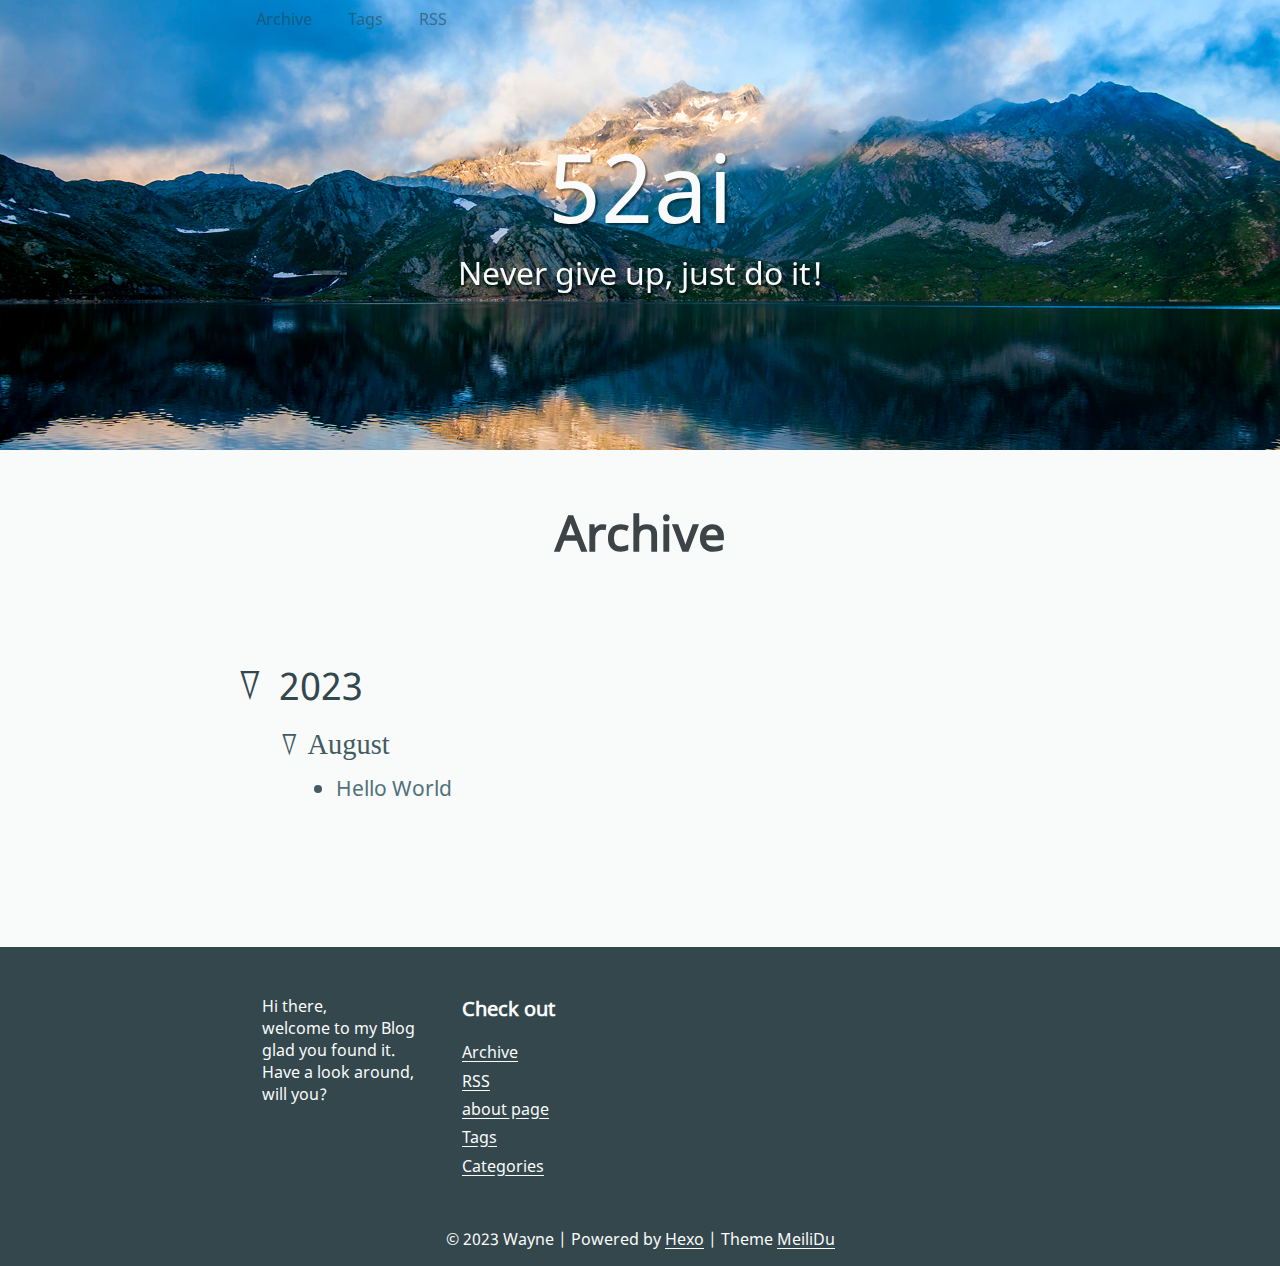
==== commit a773f132: "Site updated: 2023-08-03 15:40:48" ====
--- a/archives/index.html
+++ b/archives/index.html
@@ -25,7 +25,7 @@
 			
 		</nav>
 		<h1 class="header__title"><a href="/">52ai</a></h1>
-		<h2 class="header__subtitle">Never Give Up, Just Do It!</h2>
+		<h2 class="header__subtitle">Never give up, just do it!</h2>
 	</header>
 
 	<main>
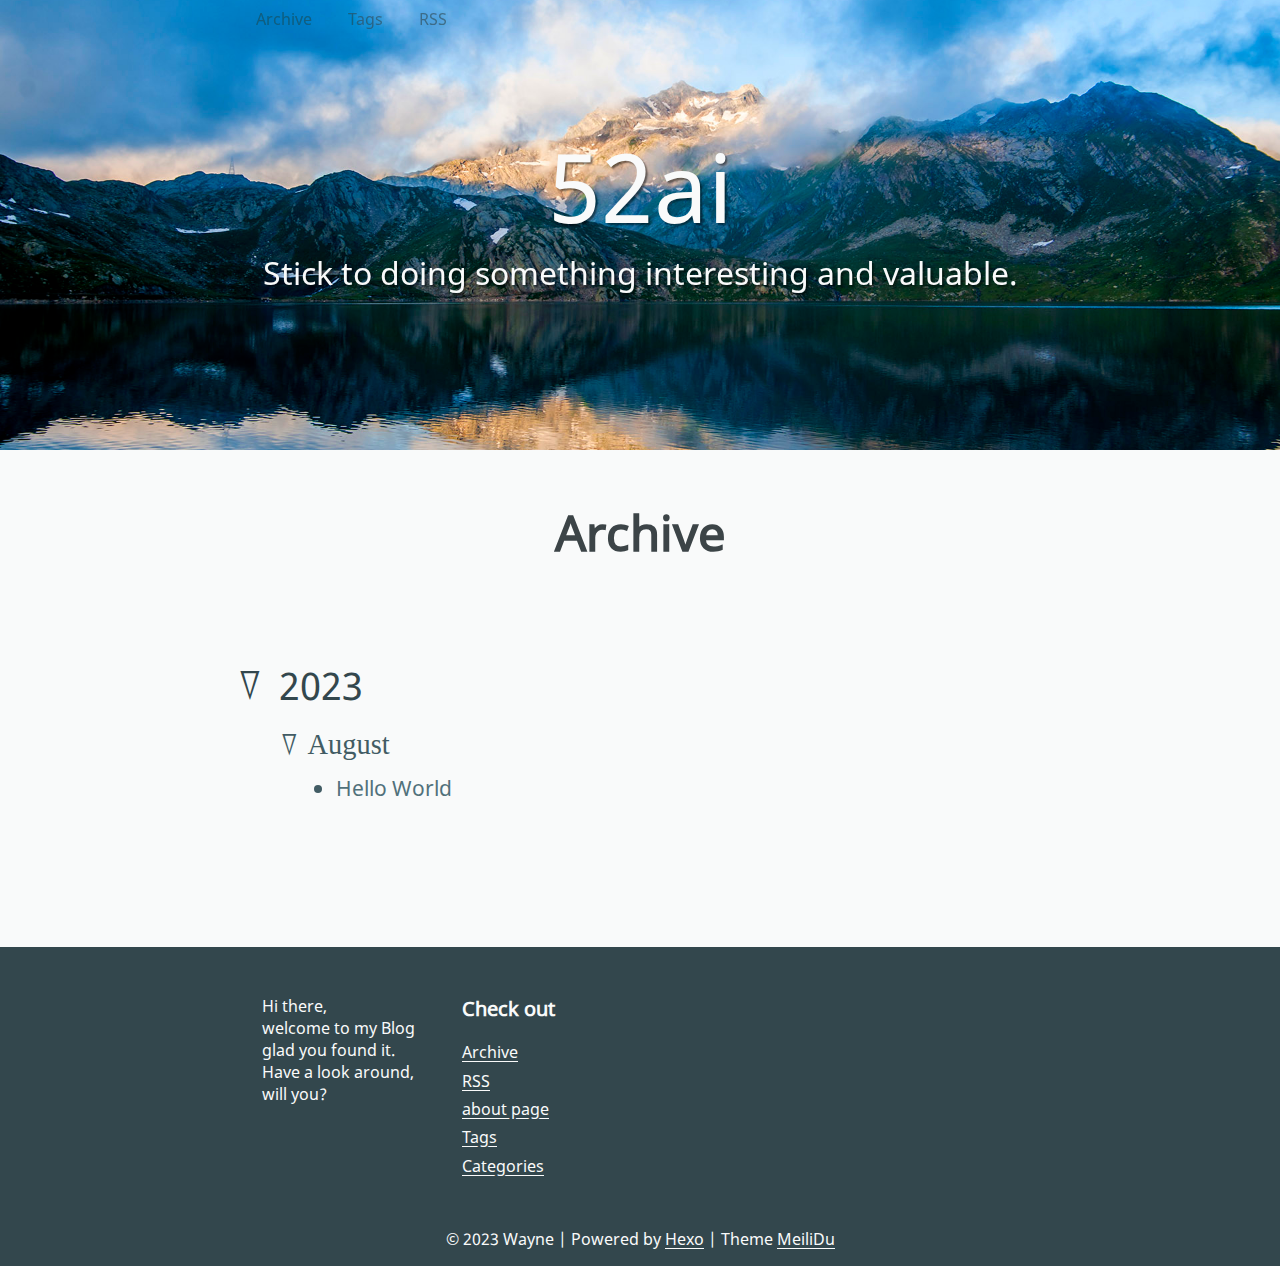
==== commit 8010b566: "Site updated: 2023-08-03 15:44:03" ====
--- a/archives/index.html
+++ b/archives/index.html
@@ -25,7 +25,7 @@
 			
 		</nav>
 		<h1 class="header__title"><a href="/">52ai</a></h1>
-		<h2 class="header__subtitle">Never give up, just do it!</h2>
+		<h2 class="header__subtitle">Stick to doing something interesting and valuable.</h2>
 	</header>
 
 	<main>
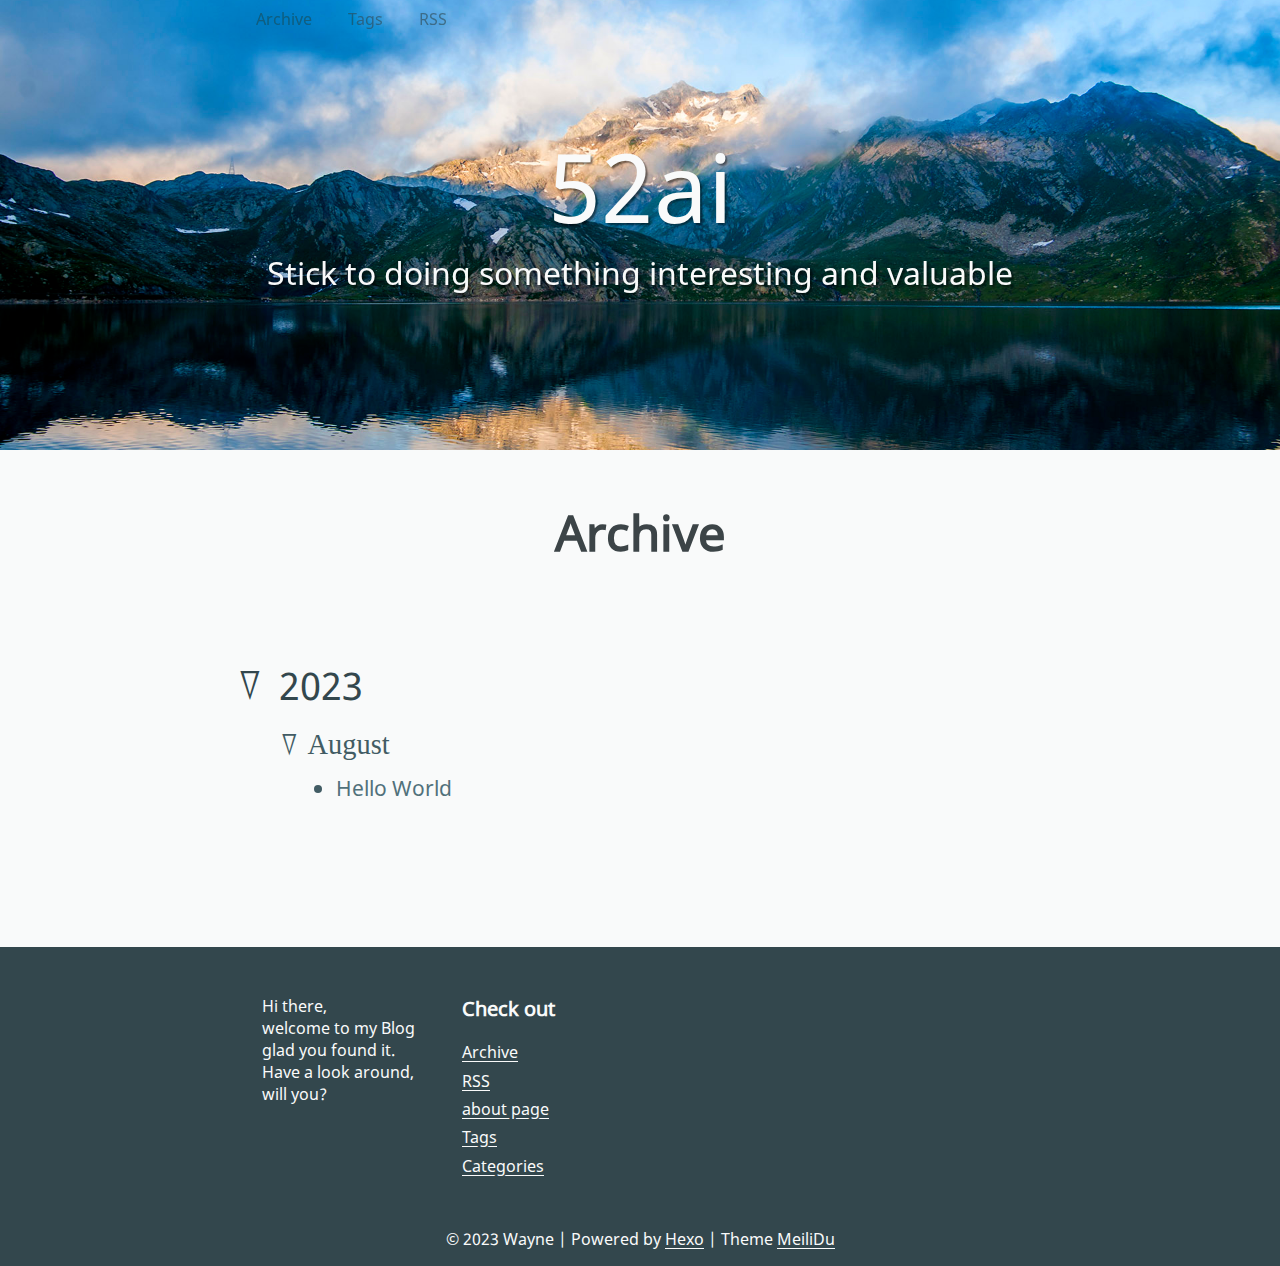
==== commit 210bfb15: "Site updated: 2023-08-03 15:45:19" ====
--- a/archives/index.html
+++ b/archives/index.html
@@ -25,7 +25,7 @@
 			
 		</nav>
 		<h1 class="header__title"><a href="/">52ai</a></h1>
-		<h2 class="header__subtitle">Stick to doing something interesting and valuable.</h2>
+		<h2 class="header__subtitle">Stick to doing something interesting and valuable</h2>
 	</header>
 
 	<main>
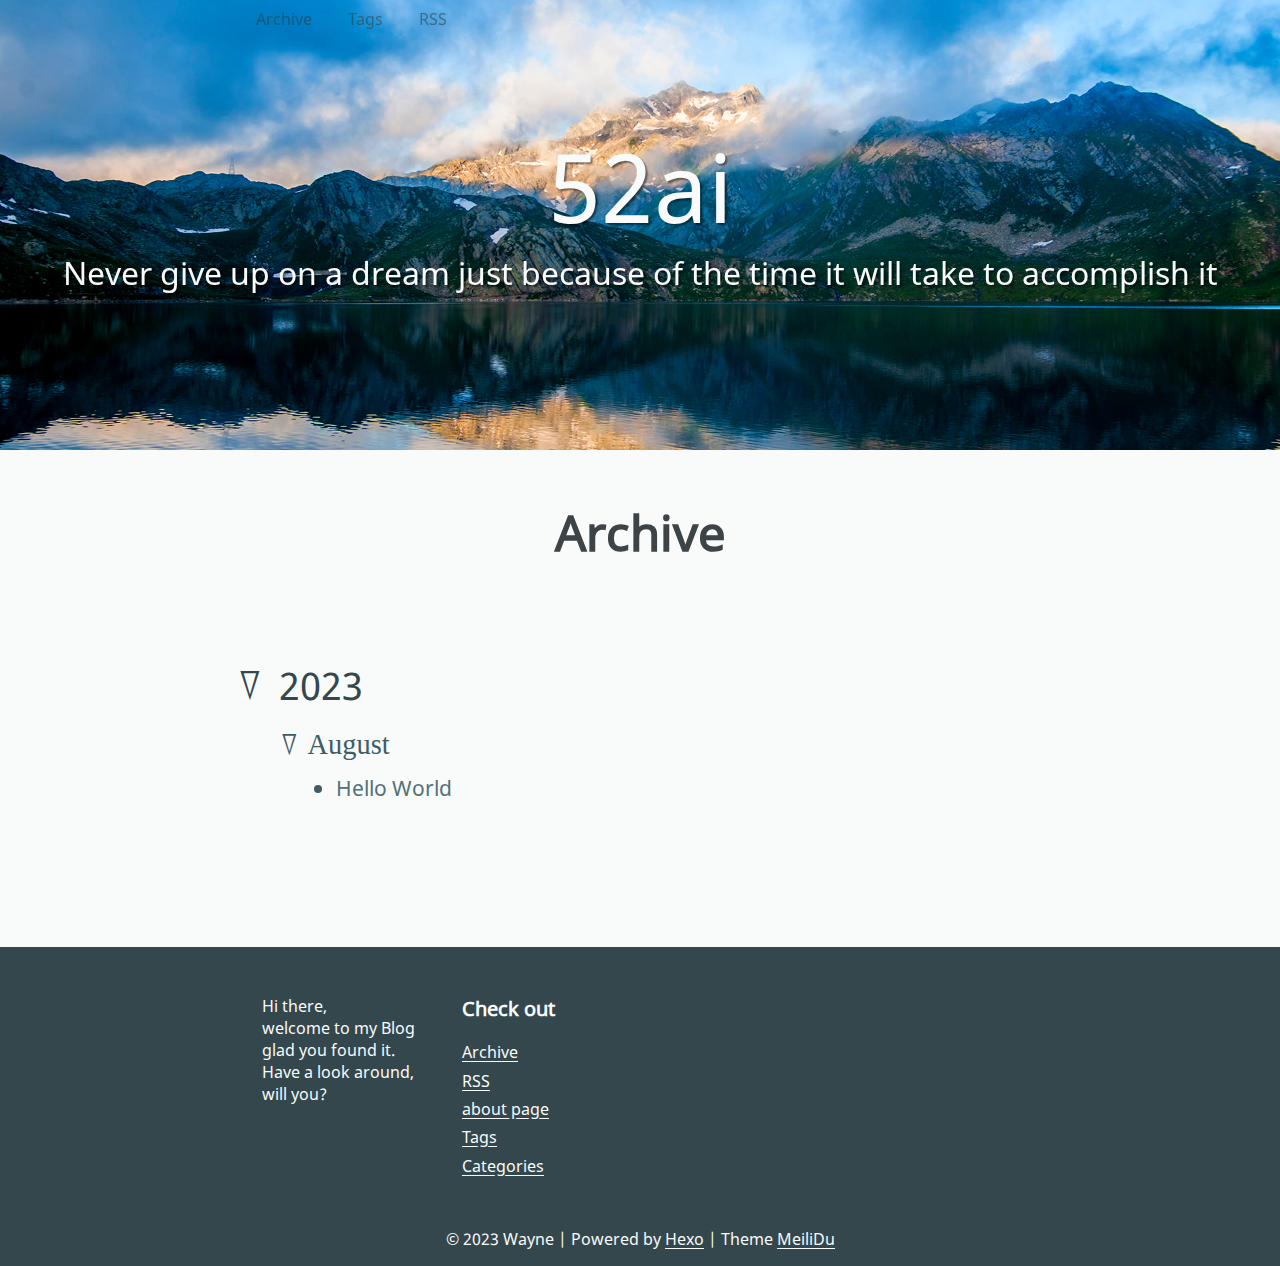
==== commit d5071323: "Site updated: 2023-08-03 16:12:41" ====
--- a/archives/index.html
+++ b/archives/index.html
@@ -25,7 +25,7 @@
 			
 		</nav>
 		<h1 class="header__title"><a href="/">52ai</a></h1>
-		<h2 class="header__subtitle">Stick to doing something interesting and valuable</h2>
+		<h2 class="header__subtitle">Never give up on a dream just because of the time it will take to accomplish it</h2>
 	</header>
 
 	<main>
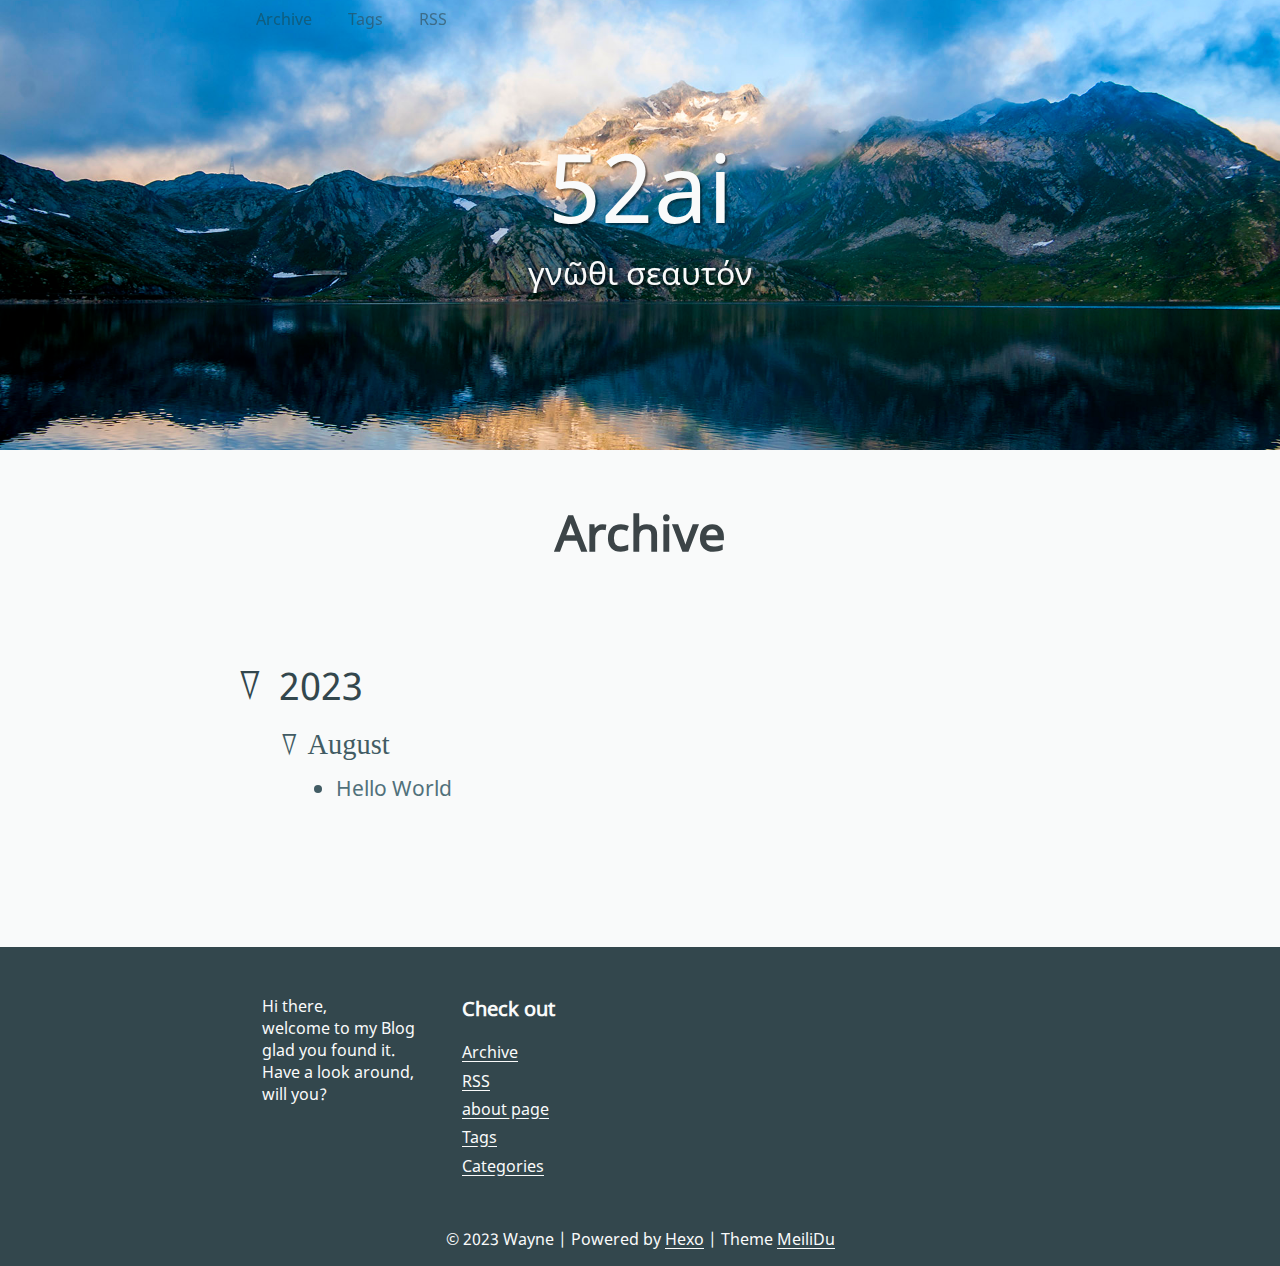
==== commit 1a4fe8e3: "Site updated: 2023-08-03 16:22:13" ====
--- a/archives/index.html
+++ b/archives/index.html
@@ -25,7 +25,7 @@
 			
 		</nav>
 		<h1 class="header__title"><a href="/">52ai</a></h1>
-		<h2 class="header__subtitle">Never give up on a dream just because of the time it will take to accomplish it</h2>
+		<h2 class="header__subtitle">γνῶθι σεαυτόν</h2>
 	</header>
 
 	<main>
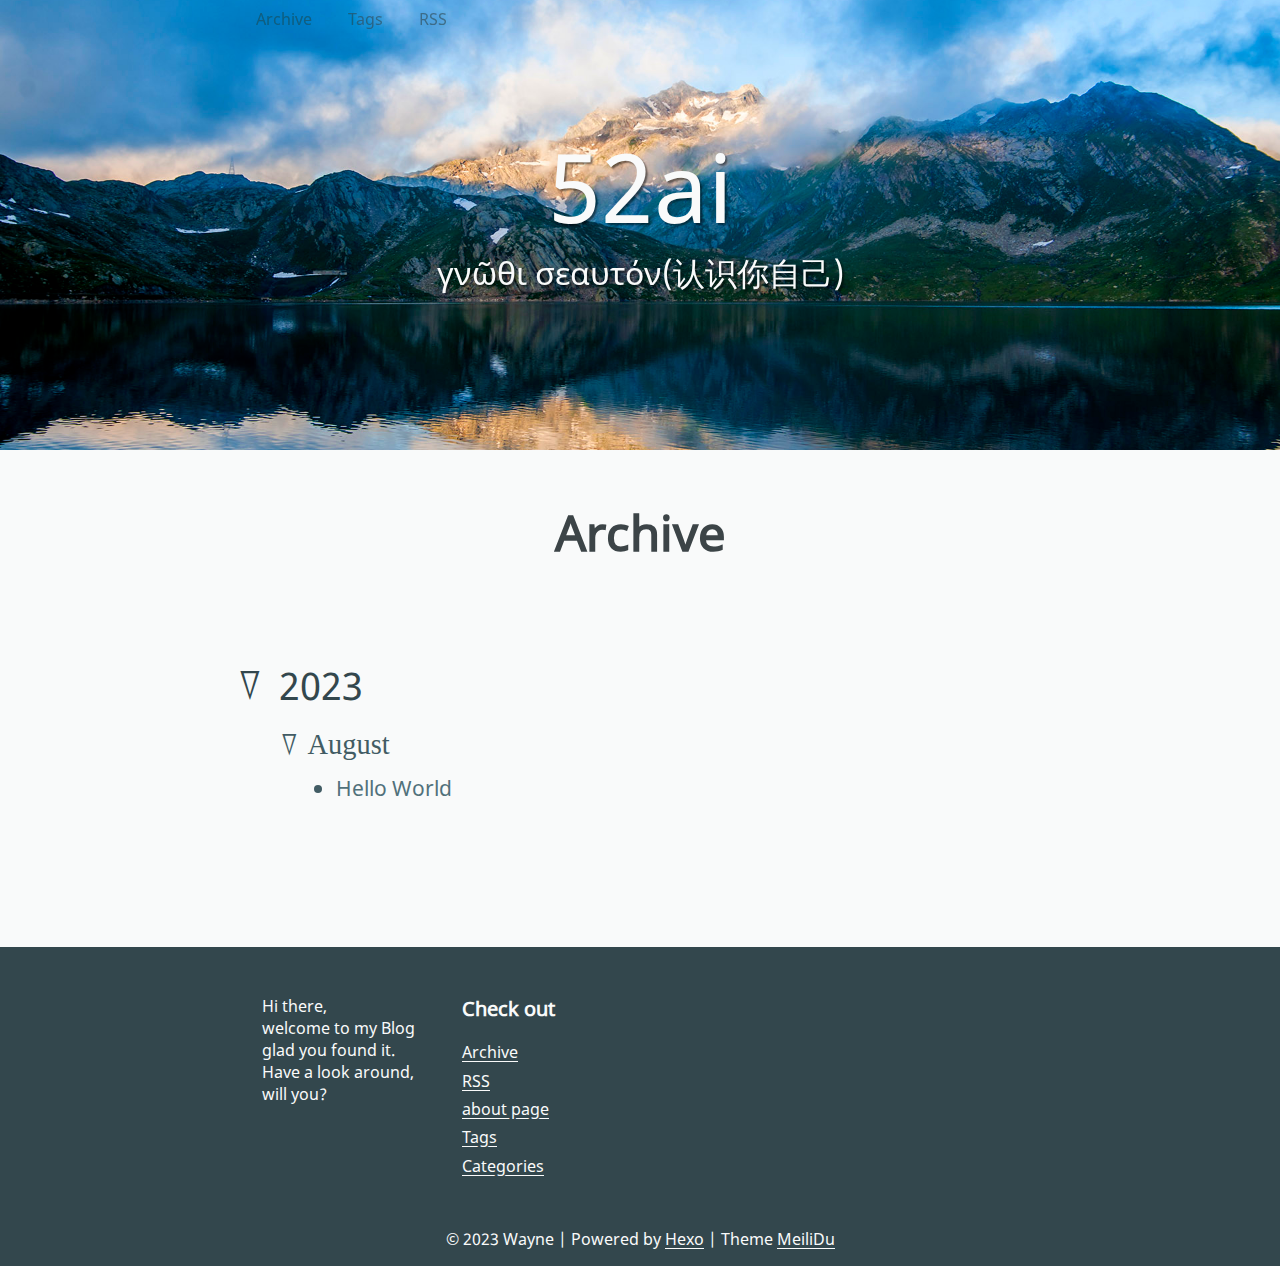
==== commit ace633ef: "Site updated: 2023-08-04 17:27:24" ====
--- a/archives/index.html
+++ b/archives/index.html
@@ -25,7 +25,7 @@
 			
 		</nav>
 		<h1 class="header__title"><a href="/">52ai</a></h1>
-		<h2 class="header__subtitle">γνῶθι σεαυτόν</h2>
+		<h2 class="header__subtitle">γνῶθι σεαυτόν(认识你自己)</h2>
 	</header>
 
 	<main>
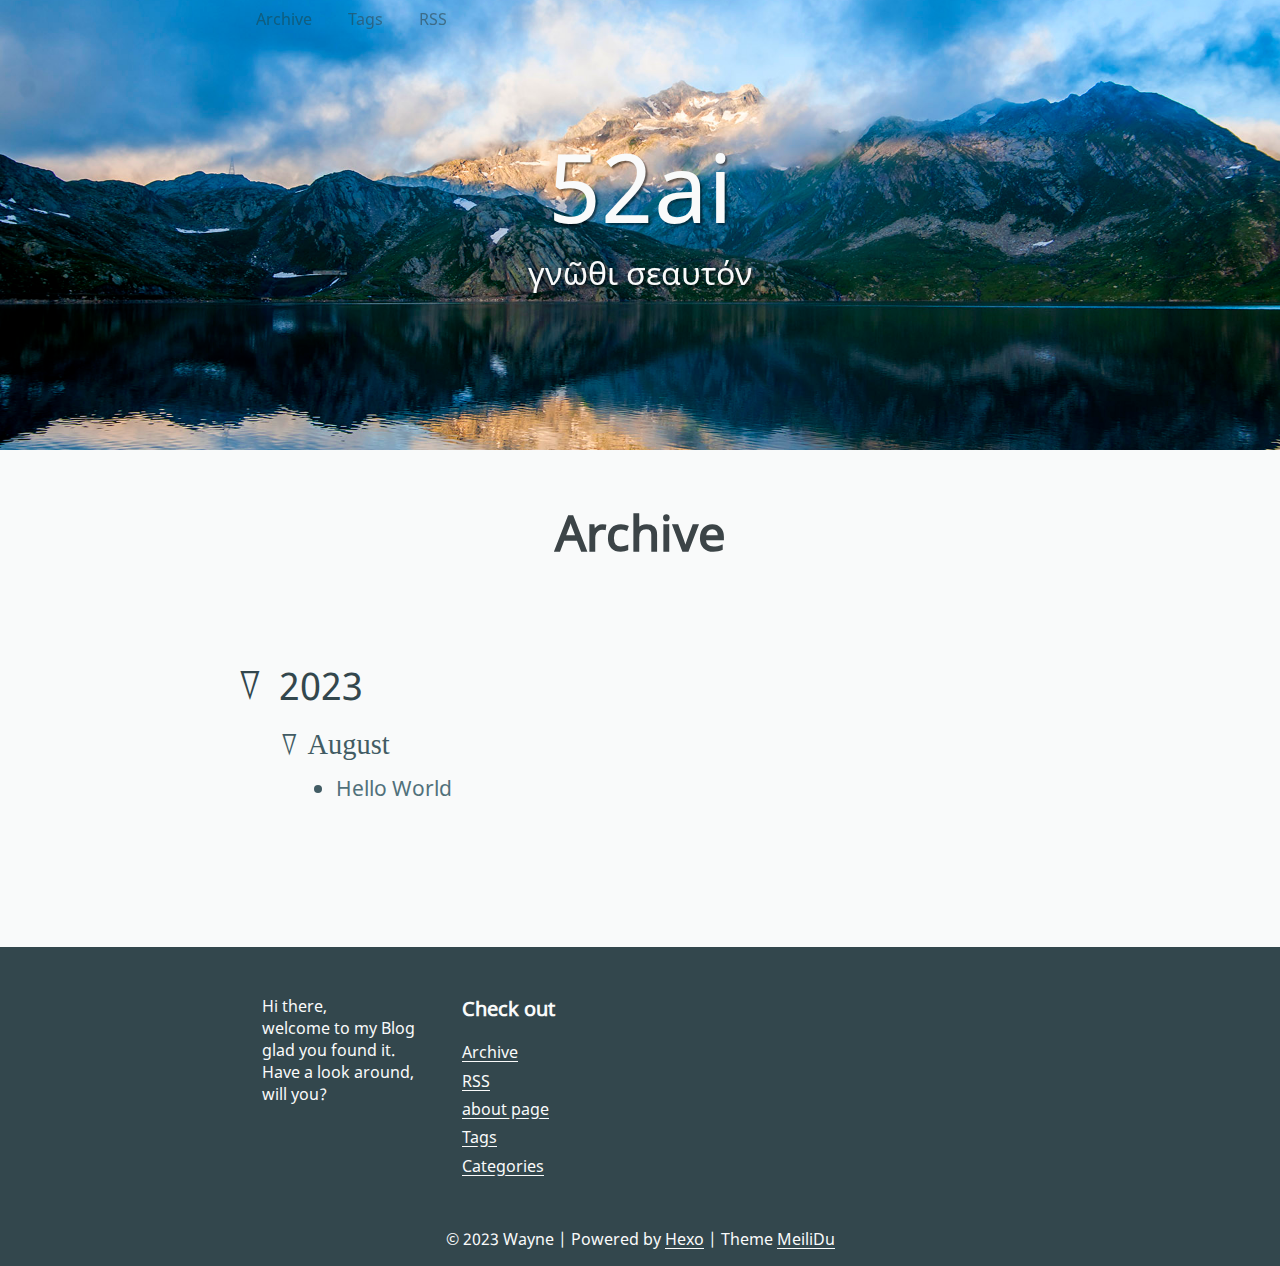
==== commit 4459e44c: "Site updated: 2023-08-04 17:29:23" ====
--- a/archives/index.html
+++ b/archives/index.html
@@ -25,7 +25,7 @@
 			
 		</nav>
 		<h1 class="header__title"><a href="/">52ai</a></h1>
-		<h2 class="header__subtitle">γνῶθι σεαυτόν(认识你自己)</h2>
+		<h2 class="header__subtitle">γνῶθι σεαυτόν</h2>
 	</header>
 
 	<main>
